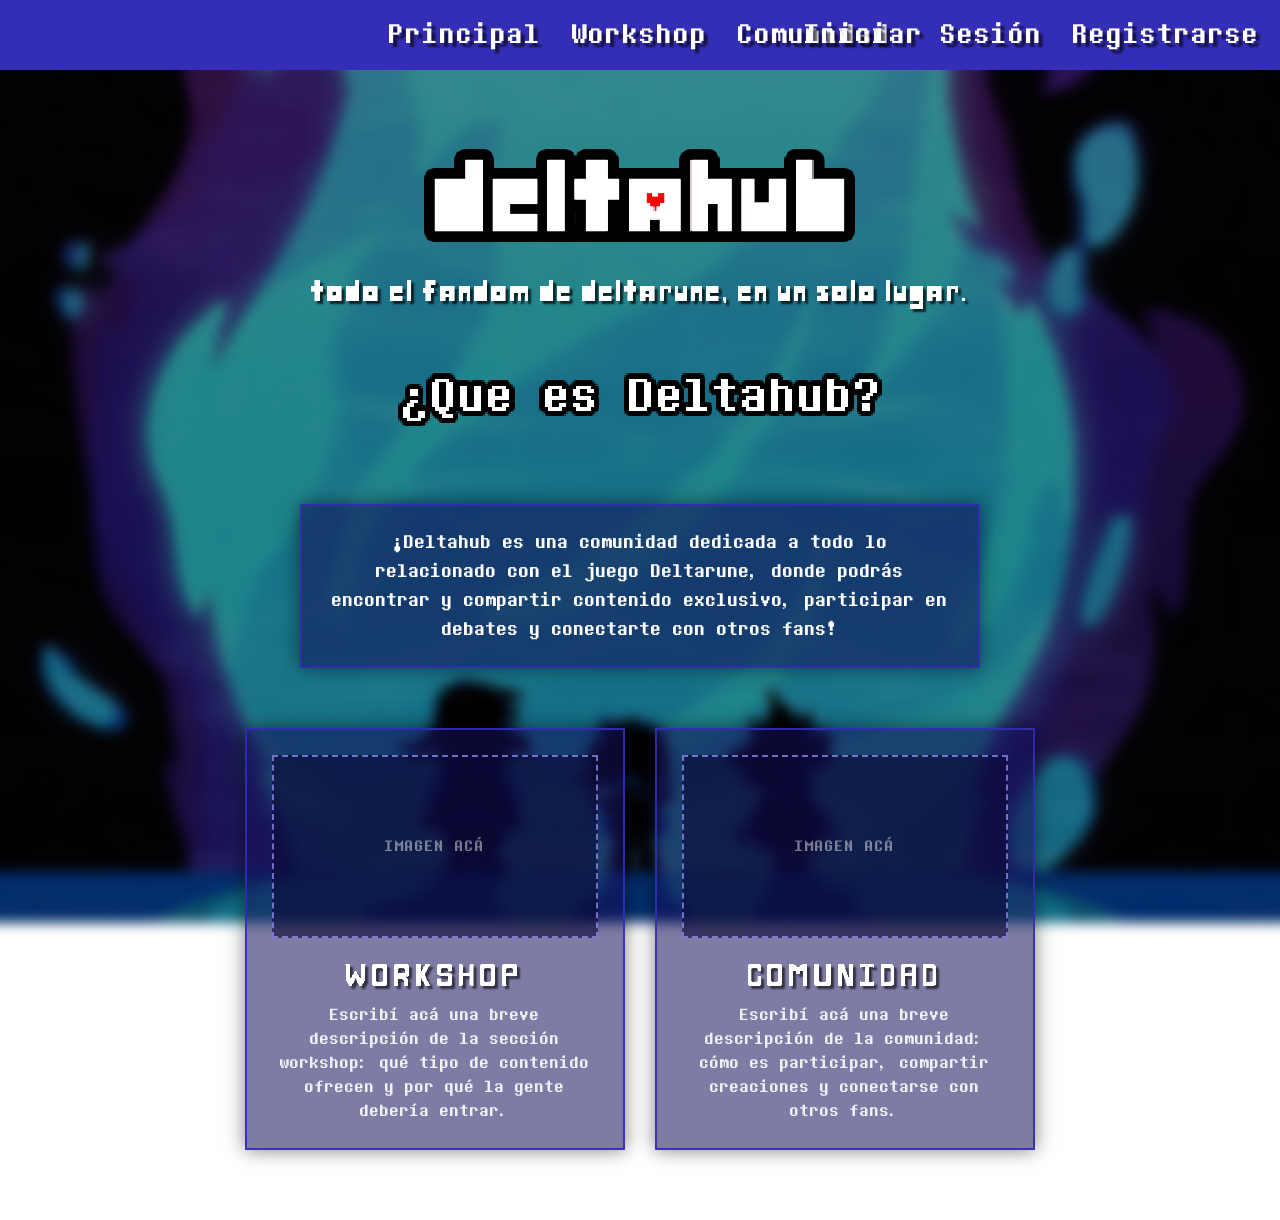
==== codigo/index.html @ 32dcf456 "Se achicó un poco el header" ====
<!DOCTYPE html>
<html lang="es">
<head>
    <meta charset="UTF-8">
    <meta name="viewport" content="width=device-width, initial-scale=1.0">
    <link rel="stylesheet" href="style.css">
    <title>Deltahub</title>
</head>
<body>
    <header>
        <a href="index.html" class="header-logo" id="header-logo">
            <img src="/codigo/imagenes/DeltahubLogo10px ALT.png" alt="logo deltahub">
        </a>
        <a href="" id="shadow">Principal</a>
        <a href="" id="shadow">Workshop</a>
        <a href="" id="shadow">Comunidad</a>
        <div class="auth">
            <a href="login.html" id="shadow">Iniciar Sesión</a>
            <a href="register.html" id="shadow">Registrarse</a>
        </div>
    </header>

    <main>
        <div class="logohome"><img src="/codigo/imagenes/DeltahubLogo10px ALT.png" alt="logo deltahub"></div>

        <div class="slogan"><h2>todo el fandom de deltarune, en un solo lugar.</h2></div>

        <div class="titulos"><img src="/codigo/imagenes/Titulo 1.png" alt="Título Deltahub"></div>

        <div class="info_main">
            <p>¡Deltahub es una comunidad dedicada a todo lo relacionado con el juego Deltarune, donde podrás encontrar y compartir contenido exclusivo, participar en debates y conectarte con otros fans!</p>
        </div>

        <section class="features">

            <article class="feature-card">
                <div class="feature-img">IMAGEN ACÁ</div>
                <h3>WORKSHOP</h3>
                <p>Escribí acá una breve descripción de la sección workshop: qué tipo de contenido ofrecen y por qué la gente debería entrar.</p>
            </article>

            <article class="feature-card">
                <div class="feature-img">IMAGEN ACÁ</div>
                <h3>COMUNIDAD</h3>
                <p>Escribí acá una breve descripción de la comunidad: cómo es participar, compartir creaciones y conectarse con otros fans.</p>
            </article>

        </section>

    </main>

    <script src="script.js"></script>
</body>
</html>
---- codigo/style.css ----
@font-face {
  font-family: 'Mercy'; /* El nombre que vas a usar en tu código */
  src: url('fuentes/mercy.ttf') format('truetype'); /* Opción de respaldo si usás .ttf */
  font-weight: normal; /* Define si es la versión regular, bold, etc. */
  font-style: normal;
}

@font-face {
    font-family: 'Delta';
    src: url('fuentes/deltarune.ttf') format('truetype');
    font-weight: normal;
    font-style: normal;
}

@font-face {
    font-family: 'Delta2';
    src: url('fuentes/undertale-deltarune-extended-fixed.otf.woff2') format('truetype');
    font-weight: normal;
    font-style: normal;
}

*{
    margin: 0;
    padding: 0;
    cursor: url("/codigo/cursores/cursor.cur"), auto;
    box-sizing: border-box;

}

.logohome{
    text-align: center;
    margin-top: 70px;

    img{
        width: 35%;
         image-rendering: pixelated;       /* Para Chrome, Edge y otros */
         image-rendering: crisp-edges;      /* Para Firefox */

    }

}

html, body{
    min-height: 100%; /* Con height fijo el sticky del header no funciona bien */

}

body{
    margin: 0;
    position: relative;
}

/* Fondo con blur usando un pseudo-elemento para no desenfocar el contenido */
body::before{
    content: "";
    position: fixed;
    inset: 0;
    z-index: -1;
    background-image: url("/codigo/imagenes/fondo2.gif");
    background-repeat: no-repeat;
    background-position: center;
    background-size: cover;
    filter: blur(6px) brightness(0.55); /* Menos brillo para que el texto resalte más */
    transform: scale(1.05); /* Evita que se vean bordes blancos por el blur */
}

header{
    display: flex;
     flex-wrap: wrap;
    background-color: rgb(52, 45, 181);
    padding: 10px;
    gap: 30px;
    justify-content: center;
    font-family:Delta2;
    text-shadow: 4px 4px 2px rgba(0, 0, 0, 0.6);
    position: sticky; /* La barra queda fija arriba al scrollear */
    top: 0;
    z-index: 50;
    a{
        font-size: 25px;
    }

}

.slogan{
    margin-top: 25px;
    padding: 0 20px;
    text-align: center;
    color: rgb(255, 255, 255);
    font-family: 'Delta';

    h2{
        font-size: 28px;
        font-weight: normal;
        letter-spacing: 1px;
        text-shadow: 3px 3px 2px rgba(0, 0, 0, 0.7);
    }
}

.titulos{
    margin-top: 45px;
    text-align: center;
    color: rgb(255, 255, 255);
    font-family: 'Delta2';
    font-size: 40px;

    img{
        width: 40%;
        image-rendering: pixelated;       /* Para Chrome, Edge y otros */
        image-rendering: crisp-edges;     /* Para Firefox */
    }
}

.info_main{
    max-width: 680px;
    margin: 40px auto 60px auto;
    padding: 22px 30px;
    background-color: rgba(20, 16, 90, 0.55);
    border: 2px solid rgba(52, 45, 181, 0.9);
    box-shadow: 0 0 18px rgba(0, 0, 0, 0.5);
    text-align: center;
    color: rgb(255, 255, 255);
    font-family: 'Delta2';
    font-size: 17px;
    line-height: 1.7;

    p{
        width: 100%;
    }
}

/* ===== Features ===== */

.features{
    display: flex;
    flex-wrap: wrap;
    justify-content: center;
    gap: 30px;
    max-width: 900px;
    margin: 0 auto 70px auto;
    padding: 0 20px;
}

.feature-card{
    flex: 1 1 300px;
    max-width: 380px;
    padding: 25px;
    background-color: rgba(20, 16, 90, 0.55);
    border: 2px solid rgba(52, 45, 181, 0.9);
    box-shadow: 0 0 18px rgba(0, 0, 0, 0.5);
    text-align: center;
    color: rgb(255, 255, 255);
    transition-duration: 100ms;

    &:hover{
        transform: scale(1.03);
        border-color: #7f7bff;
    }
}

.feature-img{
    display: flex;
    align-items: center;
    justify-content: center;
    width: 100%;
    aspect-ratio: 16 / 9;
    margin-bottom: 18px;
    background-color: rgba(10, 8, 50, 0.6);
    border: 2px dashed rgba(157, 151, 255, 0.7);
    color: rgba(255, 255, 255, 0.45);
    font-family: 'Delta2';
    font-size: 14px;
    letter-spacing: 1px;
    overflow: hidden;

    /* Cuando pongas la imagen real, queda ajustada automáticamente */
    img{
        width: 100%;
        height: 100%;
        object-fit: cover;
        image-rendering: pixelated;       /* Para Chrome, Edge y otros */
        image-rendering: crisp-edges;     /* Para Firefox */
    }
}

.feature-card h3{
    font-family: Mercy;
    font-size: 26px;
    font-weight: normal;
    letter-spacing: 1px;
    margin-bottom: 12px;
    text-shadow: 3px 3px 2px rgba(0, 0, 0, 0.6);
}

.feature-card p{
    font-family: 'Delta2';
    font-size: 15px;
    line-height: 1.6;
    color: rgba(255, 255, 255, 0.88);
}

/* Grupo de login/register pegado a la derecha del header */
.auth{
    position: absolute;
    right: 20px;
    top: 50%;
    transform: translateY(-50%);
    display: flex;
    gap: 30px;
}

/* Logo chico del header: aparece volando cuando el logo grande deja de verse */
.header-logo{
    position: absolute;
    left: 20px;
    top: 50%;
    transform: translateY(-50%);
    display: flex;
    align-items: center;
    opacity: 0;
    visibility: hidden;
    pointer-events: none;

    img{
        height: 42px;
        width: auto;
        image-rendering: pixelated;       /* Para Chrome, Edge y otros */
        image-rendering: crisp-edges;     /* Para Firefox */
    }
}

.header-logo.visible{
    opacity: 1;
    visibility: visible;
    pointer-events: auto;
}

/* Clon animado que viaja desde su posición original hasta el header */
.flying-logo{
    object-fit: contain;
    image-rendering: pixelated;       /* Para Chrome, Edge y otros */
    image-rendering: crisp-edges;     /* Para Firefox */
}

a{
    text-decoration: none;
    color: rgb(255, 255, 255);
    font-size: 30px;
}

#shadow{
    transition-duration: 50ms;
}
    

#shadow:hover{
    color: rgba(255, 255, 255, 0.9);
    transform: scale(1.09); /* Agranda el texto un 5% */
}

/* ===== Login / Registro ===== */

.form-card{
    max-width: 420px;
    margin: 80px auto;
    padding: 40px 35px;
    background-color: rgba(20, 16, 90, 0.85);
    border: 3px solid rgb(52, 45, 181);
    box-shadow: 0 0 25px rgba(0, 0, 0, 0.6);
    text-align: center;
    color: white;
}

.form-card h1{
    font-family: Mercy;
    font-size: 48px;
    font-weight: normal;
    margin-bottom: 25px;
    text-shadow: 4px 4px 2px rgba(0, 0, 0, 0.6);
}

.form-card form{
    text-align: left;
}

.form-card label{
    display: block;
    margin-bottom: 6px;
    font-size: 15px;
    color: rgba(255, 255, 255, 0.85);
}

.form-card input{
    width: 100%;
    padding: 12px;
    margin-bottom: 18px;
    background-color: rgba(10, 8, 50, 0.9);
    border: 2px solid rgb(52, 45, 181);
    color: white;
    font-size: 16px;
    outline: none;
    transition-duration: 100ms;
}

.form-card input:focus{
    border-color: #7f7bff;
    box-shadow: 0 0 10px rgba(127, 123, 255, 0.6);
}

.btn{
    width: 100%;
    padding: 12px;
    margin-top: 8px;
    font-family: Mercy;
    font-size: 28px;
    background-color: rgb(52, 45, 181);
    color: white;
    border: 2px solid rgba(255, 255, 255, 0.4);
    text-shadow: 4px 4px 2px rgba(0, 0, 0, 0.6);
    transition-duration: 50ms;
}

.btn:hover{
    transform: scale(1.05);
    background-color: rgb(66, 58, 220);
}

.msg{
    min-height: 22px;
    margin-bottom: 10px;
    font-size: 15px;
    text-align: center;
}

.msg.error{
    color: #ff8080;
    text-shadow: 1px 1px 2px rgba(0, 0, 0, 0.8);
}

.msg.ok{
    color: #7dff9b;
    text-shadow: 1px 1px 2px rgba(0, 0, 0, 0.8);
}

.switch{
    margin-top: 20px;
    font-size: 15px;
    color: rgba(255, 255, 255, 0.7);
}

.switch a{
    font-size: 15px;
    color: #9d97ff;
}

.switch a:hover{
    text-decoration: underline;
}
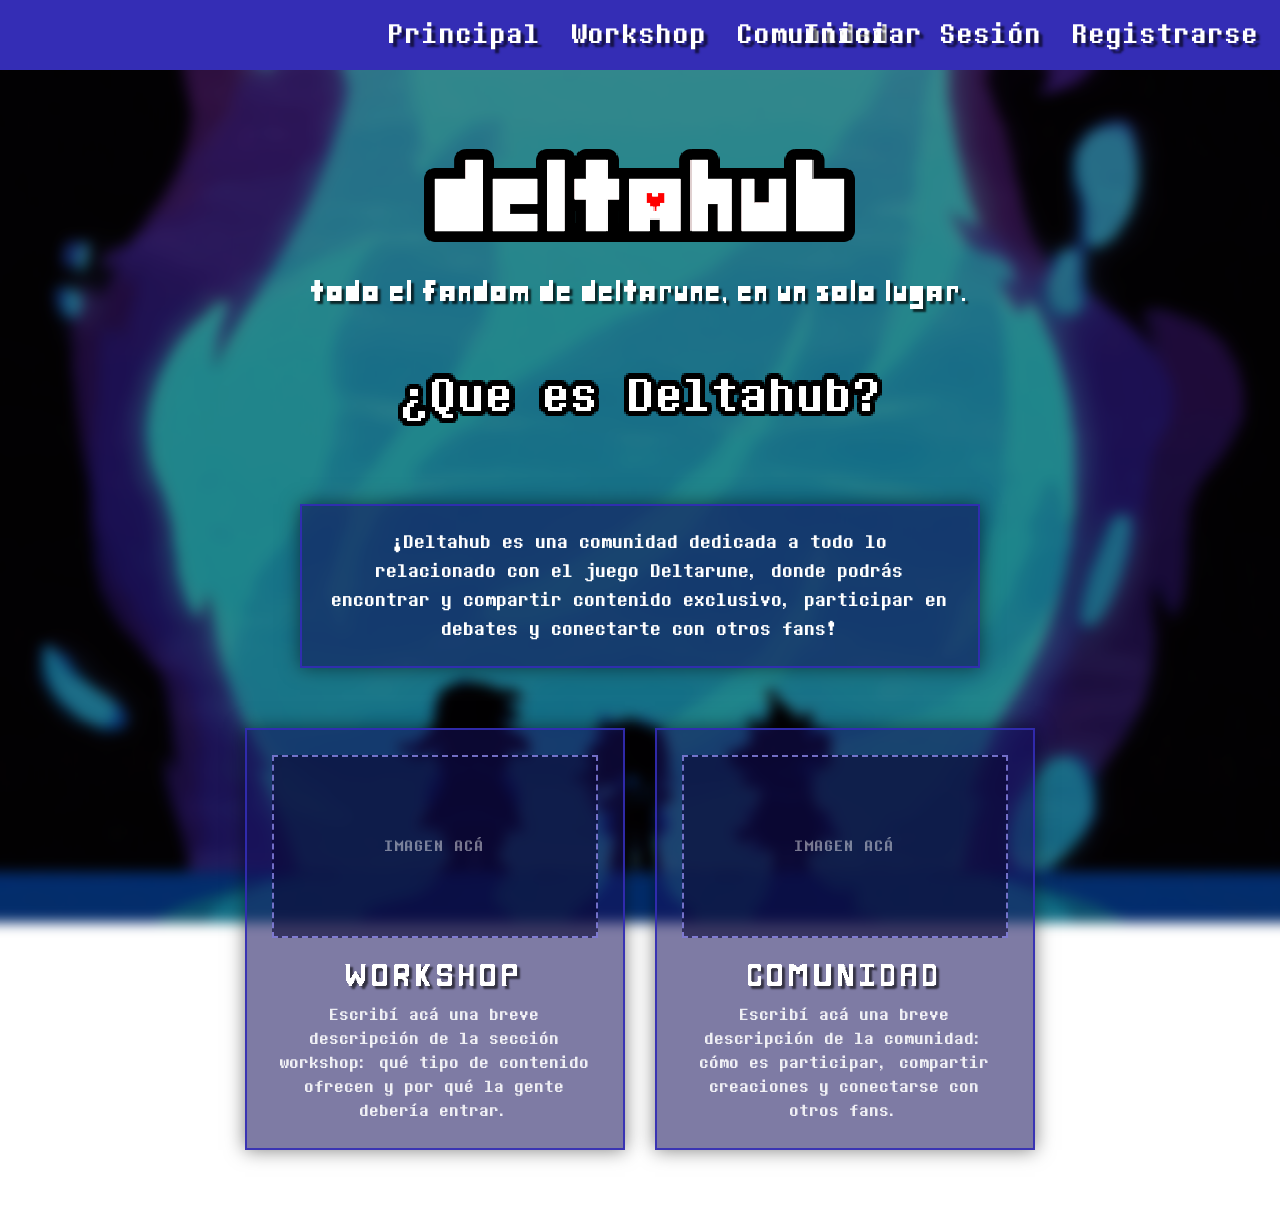
==== commit c86fbe2f: "Se añadió un paquete de favicon de prueba funcional" ====
--- a/codigo/index.html
+++ b/codigo/index.html
@@ -5,6 +5,12 @@
     <meta name="viewport" content="width=device-width, initial-scale=1.0">
     <link rel="stylesheet" href="style.css">
     <title>Deltahub</title>
+    <link rel="icon" type="image/png" href="\codigo\favicon\favicon-96x96.png" sizes="96x96" />
+    <link rel="icon" type="image/svg+xml" href="\codigo\favicon\favicon.svg" />
+    <link rel="shortcut icon" href="\codigo\favicon\favicon.ico" />
+    <link rel="apple-touch-icon" sizes="180x180" href="\codigo\favicon\apple-touch-icon.png" />
+    <meta name="apple-mobile-web-app-title" content="Deltahub" />
+    <link rel="manifest" href="\codigo\favicon\site.webmanifest" />
 </head>
 <body>
     <header>
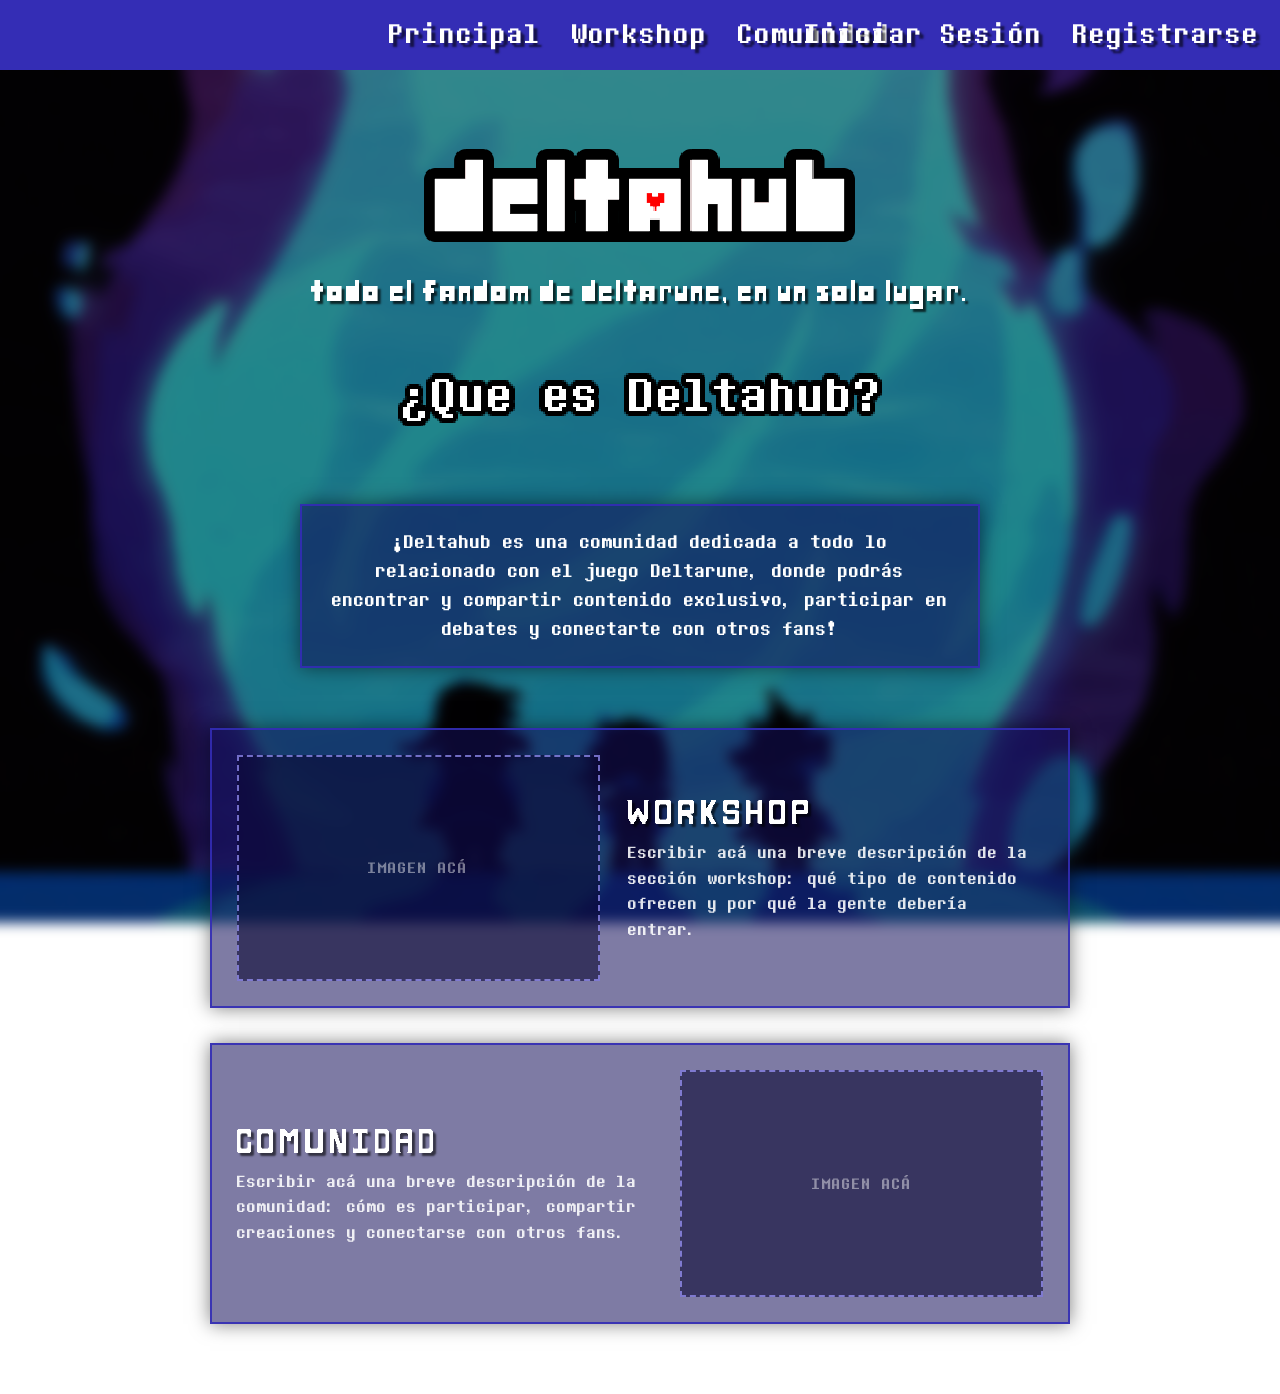
==== commit b22d27f7: "Se cambió el formato de las tarjetas en principal" ====
--- a/codigo/index.html
+++ b/codigo/index.html
@@ -41,14 +41,18 @@
 
             <article class="feature-card">
                 <div class="feature-img">IMAGEN ACÁ</div>
-                <h3>WORKSHOP</h3>
-                <p>Escribí acá una breve descripción de la sección workshop: qué tipo de contenido ofrecen y por qué la gente debería entrar.</p>
+                <div class="feature-text">
+                    <h3>WORKSHOP</h3>
+                    <p>Escribir acá una breve descripción de la sección workshop: qué tipo de contenido ofrecen y por qué la gente debería entrar.</p>
+                </div>
             </article>
 
-            <article class="feature-card">
+            <article class="feature-card reverse">
                 <div class="feature-img">IMAGEN ACÁ</div>
-                <h3>COMUNIDAD</h3>
-                <p>Escribí acá una breve descripción de la comunidad: cómo es participar, compartir creaciones y conectarse con otros fans.</p>
+                <div class="feature-text">
+                    <h3>COMUNIDAD</h3>
+                    <p>Escribir acá una breve descripción de la comunidad: cómo es participar, compartir creaciones y conectarse con otros fans.</p>
+                </div>
             </article>
 
         </section>
--- a/codigo/style.css
+++ b/codigo/style.css
@@ -133,38 +133,41 @@
 
 .features{
     display: flex;
-    flex-wrap: wrap;
-    justify-content: center;
-    gap: 30px;
+    flex-direction: column;
+    gap: 35px;
     max-width: 900px;
     margin: 0 auto 70px auto;
     padding: 0 20px;
 }
 
 .feature-card{
-    flex: 1 1 300px;
-    max-width: 380px;
+    display: flex;
+    align-items: center;
+    gap: 28px;
     padding: 25px;
     background-color: rgba(20, 16, 90, 0.55);
     border: 2px solid rgba(52, 45, 181, 0.9);
     box-shadow: 0 0 18px rgba(0, 0, 0, 0.5);
-    text-align: center;
     color: rgb(255, 255, 255);
     transition-duration: 100ms;
 
     &:hover{
-        transform: scale(1.03);
+        transform: scale(1.02);
         border-color: #7f7bff;
     }
 }
 
+/* En la segunda tarjeta la imagen queda del lado opuesto */
+.feature-card.reverse{
+    flex-direction: row-reverse;
+}
+
 .feature-img{
+    flex: 0 0 45%;
     display: flex;
     align-items: center;
     justify-content: center;
-    width: 100%;
-    aspect-ratio: 16 / 9;
-    margin-bottom: 18px;
+    aspect-ratio: 16 / 10;
     background-color: rgba(10, 8, 50, 0.6);
     border: 2px dashed rgba(157, 151, 255, 0.7);
     color: rgba(255, 255, 255, 0.45);
@@ -183,9 +186,14 @@
     }
 }
 
+.feature-text{
+    flex: 1;
+    text-align: left;
+}
+
 .feature-card h3{
     font-family: Mercy;
-    font-size: 26px;
+    font-size: 28px;
     font-weight: normal;
     letter-spacing: 1px;
     margin-bottom: 12px;
@@ -195,8 +203,21 @@
 .feature-card p{
     font-family: 'Delta2';
     font-size: 15px;
-    line-height: 1.6;
+    line-height: 1.7;
     color: rgba(255, 255, 255, 0.88);
+}
+
+/* En pantallas chicas las tarjetas se apilan en vertical */
+@media (max-width: 640px){
+    .feature-card,
+    .feature-card.reverse{
+        flex-direction: column;
+        text-align: center;
+    }
+
+    .feature-text{
+        text-align: center;
+    }
 }
 
 /* Grupo de login/register pegado a la derecha del header */
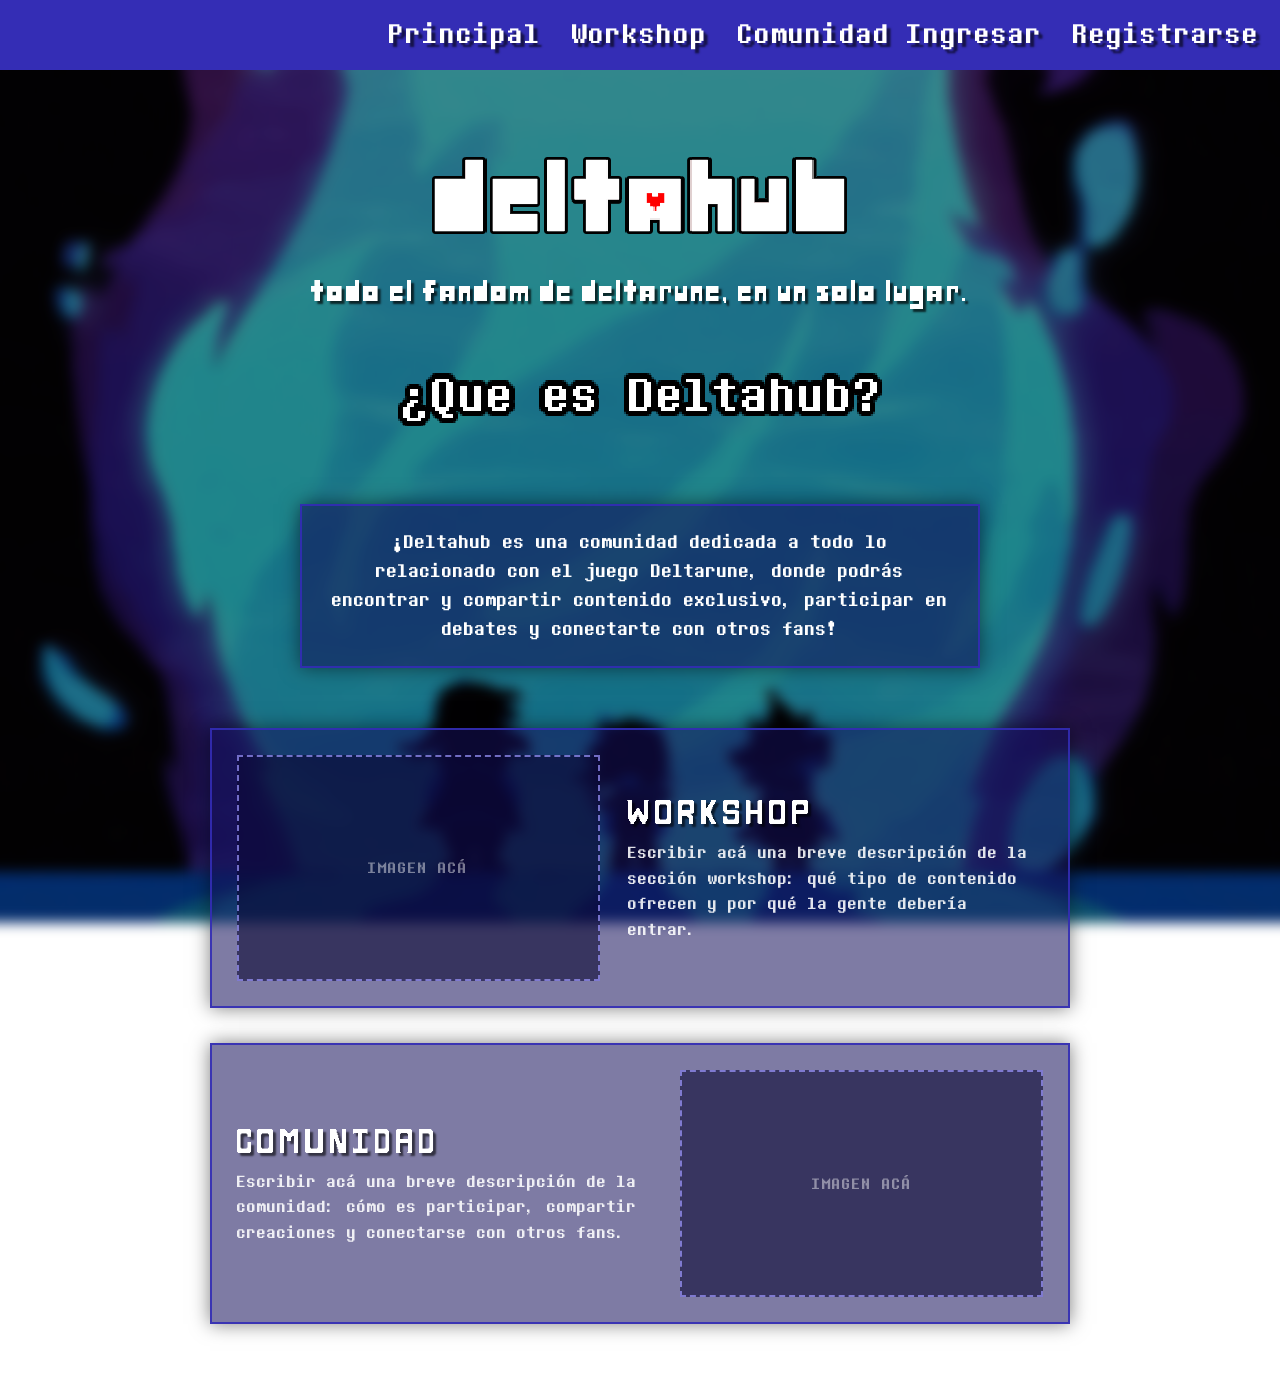
==== commit a0f70c7f: "se agrego el log en el register y el login, nuevos cursores" ====
--- a/codigo/index.html
+++ b/codigo/index.html
@@ -15,19 +15,19 @@
 <body>
     <header>
         <a href="index.html" class="header-logo" id="header-logo">
-            <img src="/codigo/imagenes/DeltahubLogo10px ALT.png" alt="logo deltahub">
+            <img src="/codigo/imagenes/DeltahubLogo3px.png" alt="logo deltahub">
         </a>
         <a href="" id="shadow">Principal</a>
         <a href="" id="shadow">Workshop</a>
         <a href="" id="shadow">Comunidad</a>
         <div class="auth">
-            <a href="login.html" id="shadow">Iniciar Sesión</a>
+            <a href="login.html" id="shadow">Ingresar</a>
             <a href="register.html" id="shadow">Registrarse</a>
         </div>
     </header>
 
     <main>
-        <div class="logohome"><img src="/codigo/imagenes/DeltahubLogo10px ALT.png" alt="logo deltahub"></div>
+        <div class="logohome"><img src="\codigo\imagenes\DeltahubLogo3px.png" alt="logo deltahub"></div>
 
         <div class="slogan"><h2>todo el fandom de deltarune, en un solo lugar.</h2></div>
 
--- a/codigo/style.css
+++ b/codigo/style.css
@@ -22,7 +22,7 @@
 *{
     margin: 0;
     padding: 0;
-    cursor: url("/codigo/cursores/cursor.cur"), auto;
+    cursor: url("/codigo/cursores/cursor_kris_sword.gif"), auto;
     box-sizing: border-box;
 
 }
@@ -267,6 +267,7 @@
     text-decoration: none;
     color: rgb(255, 255, 255);
     font-size: 30px;
+     cursor: url("/codigo/cursores/pointer_kris.gif"), auto;
 }
 
 #shadow{
@@ -376,4 +377,20 @@
 
 .switch a:hover{
     text-decoration: underline;
+}
+
+/*para el logo a la derecha en*/
+.header-logo-LoginRegister{
+    position: absolute;
+    left: 20px;
+    top: 50%;
+    transform: translateY(-50%);
+    display: flex;
+    align-items: center;
+    img{
+        height: 42px;
+        width: auto;
+        image-rendering: pixelated;       /* Para Chrome, Edge y otros */
+        image-rendering: crisp-edges;     /* Para Firefox */
+    }
 }
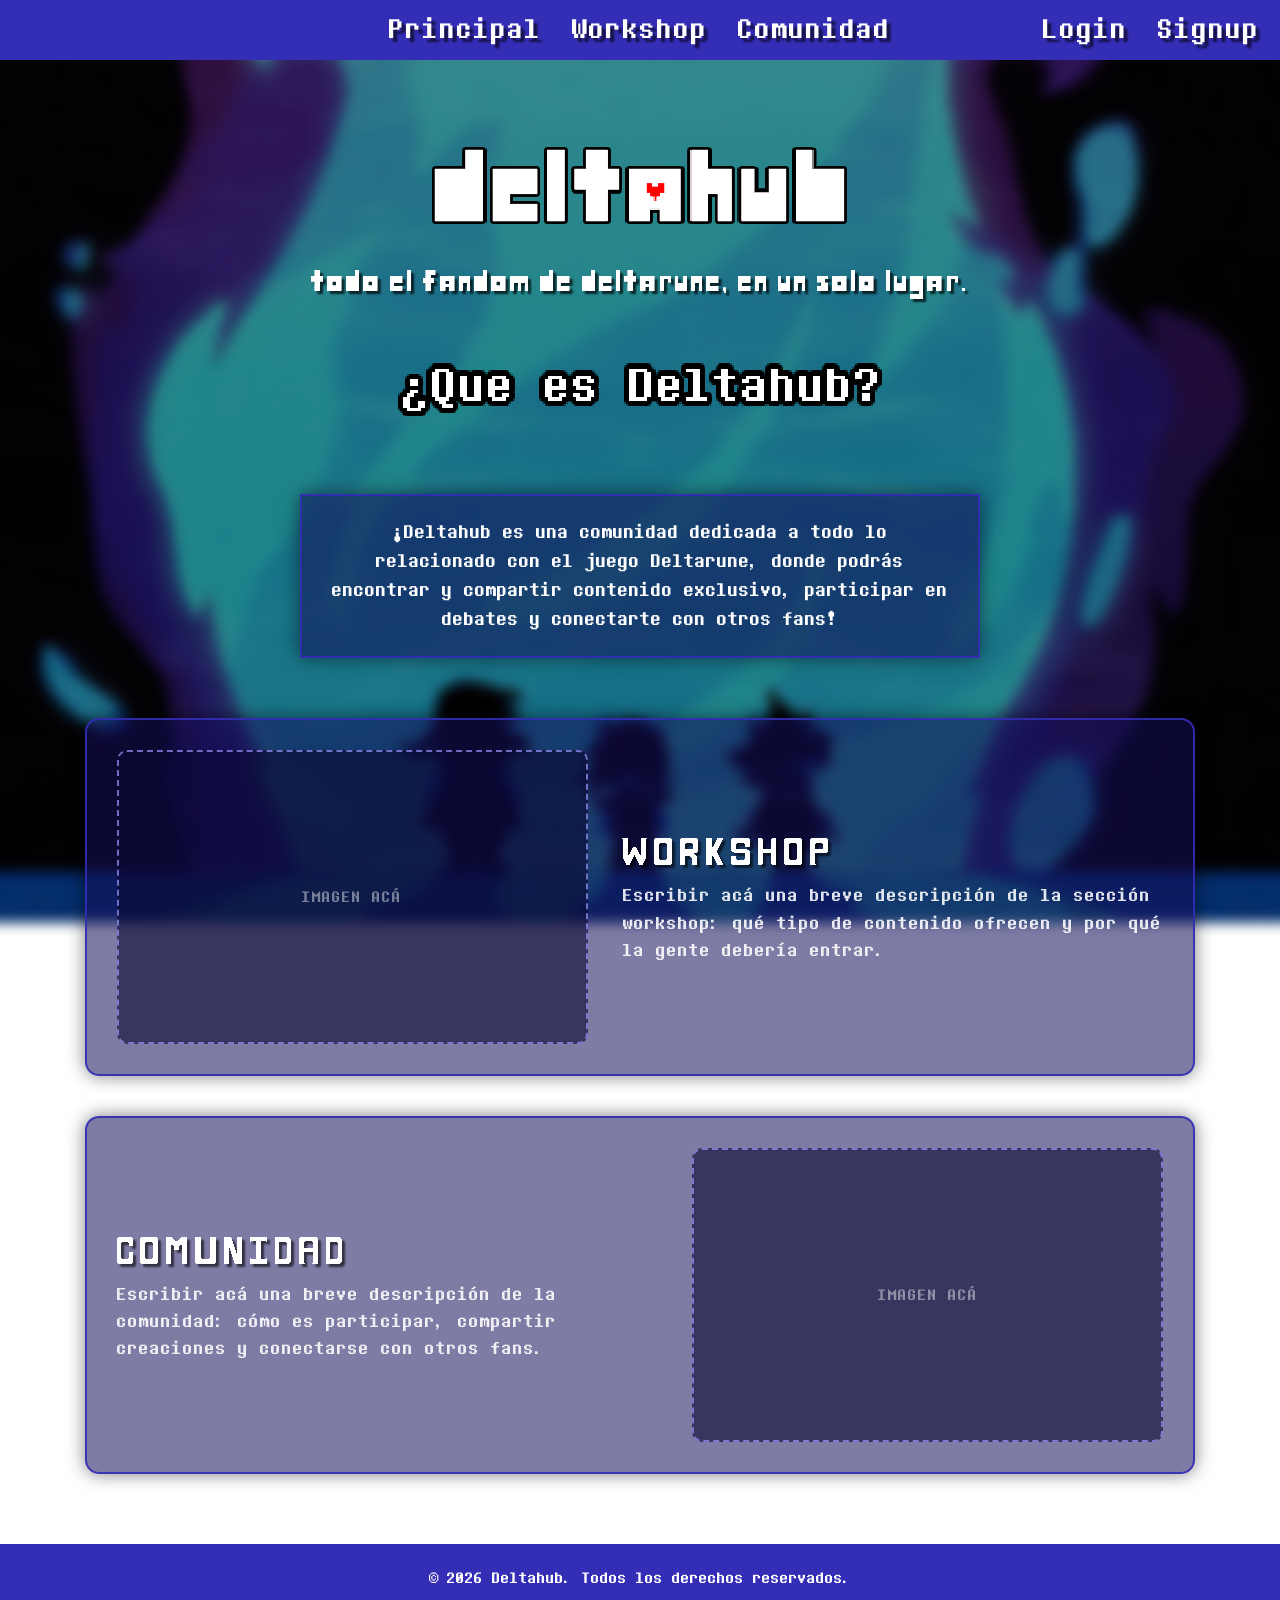
==== commit d5e41a69: "Se añadieron: Un footer preliminar, Mejora estetica a las pantallas de login/register, Cambio en el " ====
--- a/codigo/index.html
+++ b/codigo/index.html
@@ -21,8 +21,8 @@
         <a href="" id="shadow">Workshop</a>
         <a href="" id="shadow">Comunidad</a>
         <div class="auth">
-            <a href="login.html" id="shadow">Ingresar</a>
-            <a href="register.html" id="shadow">Registrarse</a>
+            <a href="login.html" id="shadow">Login</a>
+            <a href="register.html" id="shadow">Signup</a>
         </div>
     </header>
 
@@ -59,6 +59,9 @@
 
     </main>
 
+    <footer>
+        <p>&copy; 2026 Deltahub. Todos los derechos reservados.</p>
+    </footer>
     <script src="script.js"></script>
 </body>
 </html>
--- a/codigo/style.css
+++ b/codigo/style.css
@@ -68,7 +68,7 @@
     display: flex;
      flex-wrap: wrap;
     background-color: rgb(52, 45, 181);
-    padding: 10px;
+    padding: 5px;
     gap: 30px;
     justify-content: center;
     font-family:Delta2;
@@ -129,13 +129,26 @@
     }
 }
 
+/* ===== Footer ===== */
+footer{
+    background-color: rgb(52, 45, 181);
+    padding: 20px;
+    text-align: center;
+    color: rgb(255, 255, 255);
+    font-family: 'Delta2';
+    font-size: 14px;
+    position: relative;
+    bottom: 0;
+    width: 100%;
+}
+
 /* ===== Features ===== */
 
 .features{
     display: flex;
     flex-direction: column;
-    gap: 35px;
-    max-width: 900px;
+    gap: 40px;
+    max-width: 1150px;
     margin: 0 auto 70px auto;
     padding: 0 20px;
 }
@@ -143,16 +156,17 @@
 .feature-card{
     display: flex;
     align-items: center;
-    gap: 28px;
-    padding: 25px;
+    gap: 35px;
+    padding: 30px;
     background-color: rgba(20, 16, 90, 0.55);
     border: 2px solid rgba(52, 45, 181, 0.9);
+    border-radius: 14px;
     box-shadow: 0 0 18px rgba(0, 0, 0, 0.5);
     color: rgb(255, 255, 255);
     transition-duration: 100ms;
 
     &:hover{
-        transform: scale(1.02);
+        transform: scale(1.01);
         border-color: #7f7bff;
     }
 }
@@ -168,6 +182,7 @@
     align-items: center;
     justify-content: center;
     aspect-ratio: 16 / 10;
+    border-radius: 10px;
     background-color: rgba(10, 8, 50, 0.6);
     border: 2px dashed rgba(157, 151, 255, 0.7);
     color: rgba(255, 255, 255, 0.45);
@@ -193,7 +208,7 @@
 
 .feature-card h3{
     font-family: Mercy;
-    font-size: 28px;
+    font-size: 32px;
     font-weight: normal;
     letter-spacing: 1px;
     margin-bottom: 12px;
@@ -202,7 +217,7 @@
 
 .feature-card p{
     font-family: 'Delta2';
-    font-size: 15px;
+    font-size: 16px;
     line-height: 1.7;
     color: rgba(255, 255, 255, 0.88);
 }
@@ -294,8 +309,8 @@
 }
 
 .form-card h1{
-    font-family: Mercy;
-    font-size: 48px;
+    font-family: delta2;
+    font-size: 58px;
     font-weight: normal;
     margin-bottom: 25px;
     text-shadow: 4px 4px 2px rgba(0, 0, 0, 0.6);
@@ -310,6 +325,7 @@
     margin-bottom: 6px;
     font-size: 15px;
     color: rgba(255, 255, 255, 0.85);
+    font-family: 'Delta2';
 }
 
 .form-card input{
@@ -333,7 +349,7 @@
     width: 100%;
     padding: 12px;
     margin-top: 8px;
-    font-family: Mercy;
+    font-family: Delta2;
     font-size: 28px;
     background-color: rgb(52, 45, 181);
     color: white;
@@ -368,6 +384,7 @@
     margin-top: 20px;
     font-size: 15px;
     color: rgba(255, 255, 255, 0.7);
+    font-family: 'Delta2';
 }
 
 .switch a{
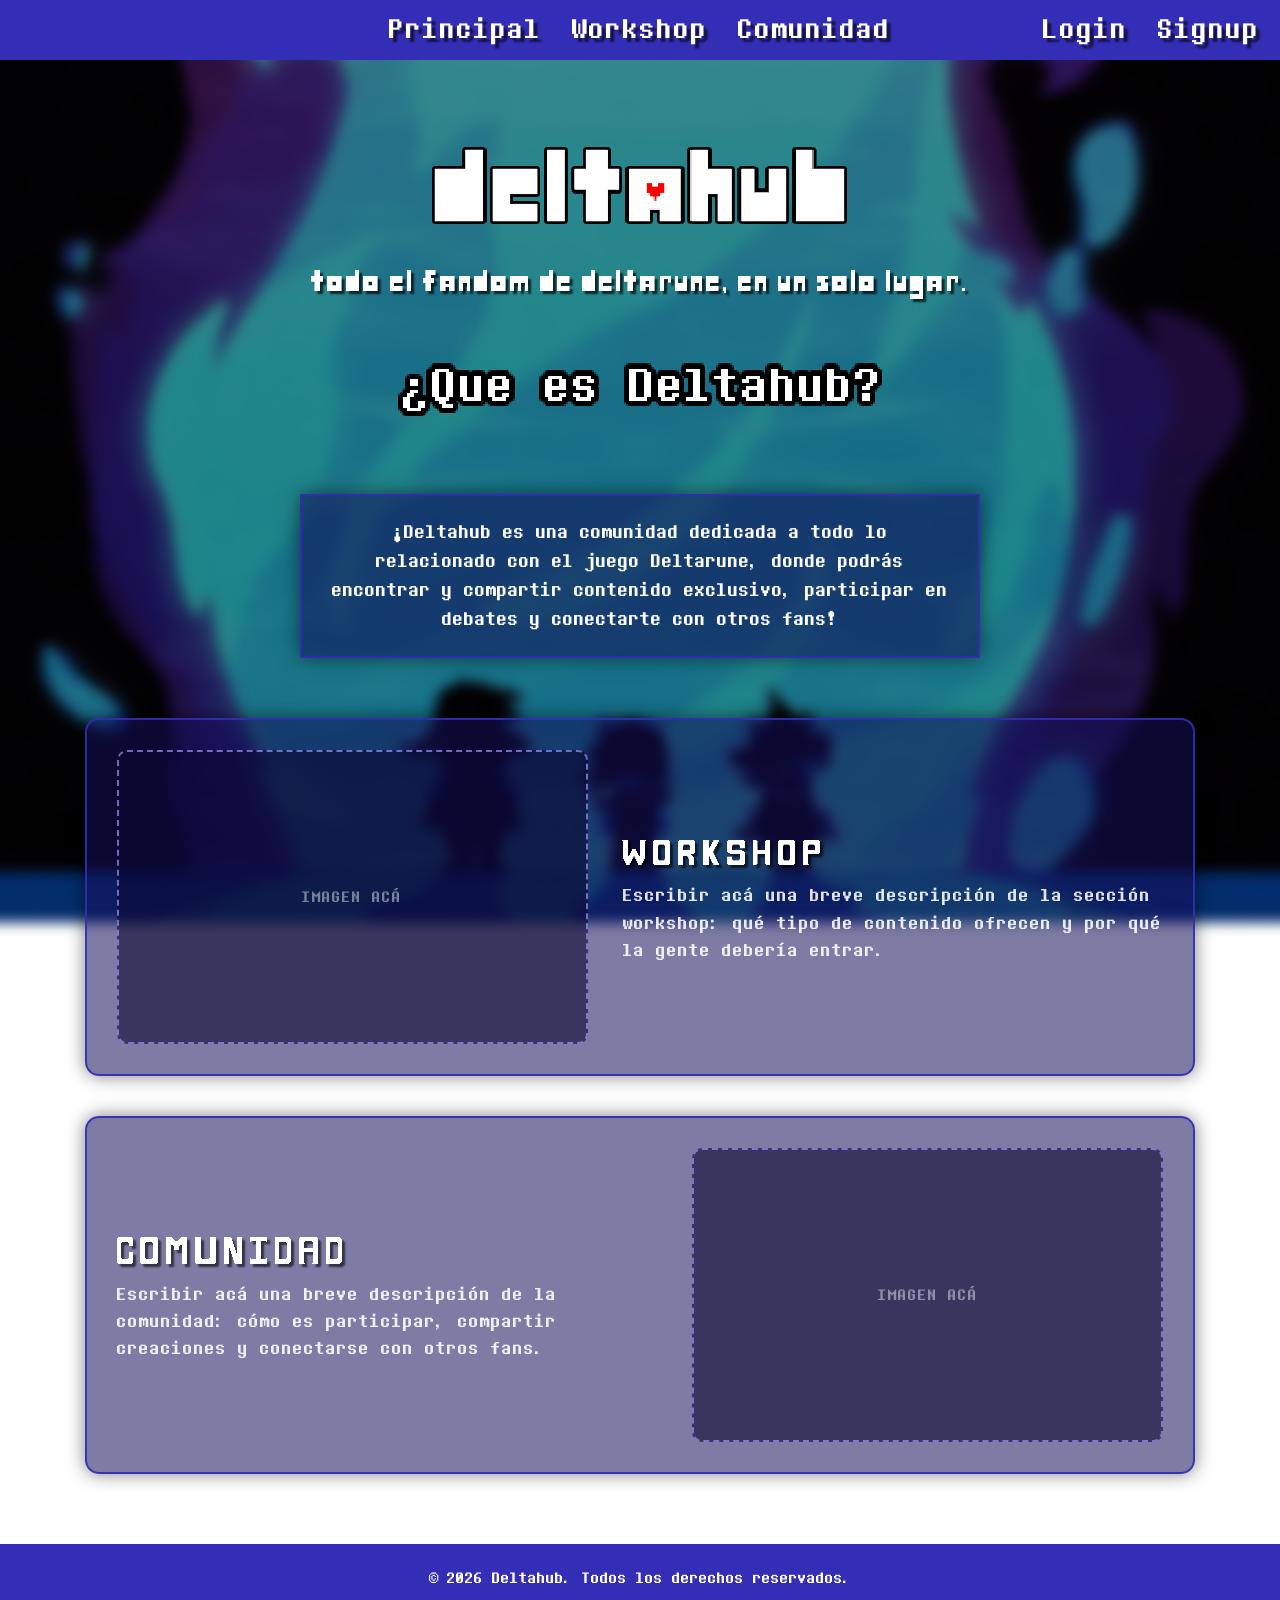
==== commit c399f38d: "Se añadió una version de prueba del apartado de workshop, y se desterró al clan speclux" ====
--- a/codigo/index.html
+++ b/codigo/index.html
@@ -18,7 +18,7 @@
             <img src="/codigo/imagenes/DeltahubLogo3px.png" alt="logo deltahub">
         </a>
         <a href="" id="shadow">Principal</a>
-        <a href="" id="shadow">Workshop</a>
+        <a href="workshop.html" id="shadow">Workshop</a>
         <a href="" id="shadow">Comunidad</a>
         <div class="auth">
             <a href="login.html" id="shadow">Login</a>
@@ -42,7 +42,7 @@
             <article class="feature-card">
                 <div class="feature-img">IMAGEN ACÁ</div>
                 <div class="feature-text">
-                    <h3>WORKSHOP</h3>
+                    <h3><a href="workshop.html" style="color:inherit">WORKSHOP</a></h3>
                     <p>Escribir acá una breve descripción de la sección workshop: qué tipo de contenido ofrecen y por qué la gente debería entrar.</p>
                 </div>
             </article>
--- a/codigo/style.css
+++ b/codigo/style.css
@@ -410,4 +410,510 @@
         image-rendering: pixelated;       /* Para Chrome, Edge y otros */
         image-rendering: crisp-edges;     /* Para Firefox */
     }
+}
+
+/* ===== WORKSHOP ===== */
+
+.workshop-layout{
+    display: flex;
+    gap: 25px;
+    max-width: 1400px;
+    margin: 30px auto 60px auto;
+    padding: 0 20px;
+    min-height: calc(100vh - 120px);
+}
+
+/* --- Sidebar --- */
+
+.ws-sidebar{
+    flex: 0 0 250px;
+    display: flex;
+    flex-direction: column;
+    gap: 20px;
+    position: sticky;
+    top: 80px;
+    align-self: flex-start;
+}
+
+.ws-sidebar-section{
+    background-color: rgba(20, 16, 90, 0.75);
+    border: 2px solid rgba(52, 45, 181, 0.8);
+    border-radius: 10px;
+    padding: 18px;
+    box-shadow: 0 0 14px rgba(0, 0, 0, 0.45);
+}
+
+.ws-sidebar-title{
+    font-family: 'Delta2';
+    font-size: 16px;
+    font-weight: normal;
+    color: rgba(255, 255, 255, 0.65);
+    letter-spacing: 1px;
+    margin-bottom: 12px;
+    text-transform: uppercase;
+    text-shadow: 2px 2px 2px rgba(0, 0, 0, 0.6);
+}
+
+/* Categorías */
+
+.ws-category-list{
+    list-style: none;
+    display: flex;
+    flex-direction: column;
+    gap: 4px;
+}
+
+.ws-category{
+    display: flex;
+    align-items: center;
+    gap: 10px;
+    padding: 10px 12px;
+    border-radius: 7px;
+    font-family: 'Delta2';
+    font-size: 15px;
+    color: rgba(255, 255, 255, 0.8);
+    transition-duration: 80ms;
+    cursor: url("/codigo/cursores/pointer_kris.gif"), auto;
+}
+
+.ws-category:hover{
+    background-color: rgba(52, 45, 181, 0.45);
+    color: #fff;
+}
+
+.ws-category.active{
+    background-color: rgba(52, 45, 181, 0.8);
+    color: #fff;
+    border-left: 3px solid #7f7bff;
+    padding-left: 9px;
+}
+
+.ws-cat-icon{
+    font-size: 16px;
+    width: 20px;
+    text-align: center;
+}
+
+/* Ordenar por */
+
+.ws-sort-list{
+    list-style: none;
+    display: flex;
+    flex-direction: column;
+    gap: 4px;
+}
+
+.ws-sort{
+    padding: 9px 12px;
+    border-radius: 7px;
+    font-family: 'Delta2';
+    font-size: 14px;
+    color: rgba(255, 255, 255, 0.75);
+    transition-duration: 80ms;
+    cursor: url("/codigo/cursores/pointer_kris.gif"), auto;
+}
+
+.ws-sort:hover{
+    background-color: rgba(52, 45, 181, 0.4);
+    color: #fff;
+}
+
+.ws-sort.active{
+    background-color: rgba(52, 45, 181, 0.75);
+    color: #fff;
+}
+
+/* Tags / Filtros */
+
+.ws-filter-tags{
+    display: flex;
+    flex-wrap: wrap;
+    gap: 7px;
+}
+
+.ws-tag{
+    padding: 6px 12px;
+    border-radius: 20px;
+    border: 1px solid rgba(127, 123, 255, 0.4);
+    background-color: rgba(10, 8, 50, 0.7);
+    color: rgba(255, 255, 255, 0.7);
+    font-family: 'Delta2';
+    font-size: 12px;
+    transition-duration: 80ms;
+    cursor: url("/codigo/cursores/pointer_kris.gif"), auto;
+}
+
+.ws-tag:hover{
+    border-color: #7f7bff;
+    color: #fff;
+    background-color: rgba(52, 45, 181, 0.5);
+}
+
+.ws-tag.active{
+    background-color: rgb(52, 45, 181);
+    border-color: #7f7bff;
+    color: #fff;
+}
+
+/* --- Contenido principal --- */
+
+.ws-content{
+    flex: 1;
+    display: flex;
+    flex-direction: column;
+    gap: 18px;
+    min-width: 0;
+}
+
+/* Barra de búsqueda */
+
+.ws-searchbar{
+    display: flex;
+    gap: 12px;
+    align-items: center;
+}
+
+.ws-search-input-wrap{
+    flex: 1;
+    display: flex;
+    align-items: center;
+    gap: 10px;
+    background-color: rgba(10, 8, 50, 0.85);
+    border: 2px solid rgba(52, 45, 181, 0.8);
+    border-radius: 10px;
+    padding: 0 16px;
+    transition-duration: 100ms;
+}
+
+.ws-search-input-wrap:focus-within{
+    border-color: #7f7bff;
+    box-shadow: 0 0 12px rgba(127, 123, 255, 0.4);
+}
+
+.ws-search-icon{
+    font-size: 18px;
+    opacity: 0.6;
+}
+
+.ws-searchbar input{
+    flex: 1;
+    padding: 13px 0;
+    background: transparent;
+    border: none;
+    color: #fff;
+    font-family: 'Delta2';
+    font-size: 16px;
+    outline: none;
+}
+
+.ws-searchbar input::placeholder{
+    color: rgba(255, 255, 255, 0.35);
+}
+
+.ws-upload-btn{
+    padding: 13px 24px;
+    background-color: rgb(52, 45, 181);
+    border: 2px solid rgba(255, 255, 255, 0.3);
+    border-radius: 10px;
+    color: #fff;
+    font-family: 'Delta2';
+    font-size: 16px;
+    text-shadow: 2px 2px 2px rgba(0, 0, 0, 0.5);
+    transition-duration: 80ms;
+    cursor: url("/codigo/cursores/pointer_kris.gif"), auto;
+    white-space: nowrap;
+}
+
+.ws-upload-btn:hover{
+    transform: scale(1.04);
+    background-color: rgb(66, 58, 220);
+    border-color: #7f7bff;
+}
+
+/* Barra de resultados */
+
+.ws-results-bar{
+    display: flex;
+    justify-content: space-between;
+    align-items: center;
+    padding: 0 4px;
+}
+
+.ws-results-count{
+    font-family: 'Delta2';
+    font-size: 14px;
+    color: rgba(255, 255, 255, 0.6);
+
+    strong{
+        color: rgba(255, 255, 255, 0.9);
+    }
+}
+
+.ws-view-toggle{
+    display: flex;
+    gap: 4px;
+}
+
+.ws-view-btn{
+    padding: 7px 12px;
+    background-color: rgba(20, 16, 90, 0.6);
+    border: 1px solid rgba(52, 45, 181, 0.6);
+    border-radius: 6px;
+    color: rgba(255, 255, 255, 0.5);
+    font-size: 16px;
+    transition-duration: 80ms;
+    cursor: url("/codigo/cursores/pointer_kris.gif"), auto;
+}
+
+.ws-view-btn:hover{
+    color: #fff;
+    border-color: #7f7bff;
+}
+
+.ws-view-btn.active{
+    background-color: rgba(52, 45, 181, 0.7);
+    color: #fff;
+    border-color: #7f7bff;
+}
+
+/* Grid de items */
+
+.ws-grid{
+    display: grid;
+    grid-template-columns: repeat(auto-fill, minmax(260px, 1fr));
+    gap: 18px;
+}
+
+.ws-item{
+    display: flex;
+    flex-direction: column;
+    background-color: rgba(20, 16, 90, 0.65);
+    border: 2px solid rgba(52, 45, 181, 0.7);
+    border-radius: 12px;
+    overflow: hidden;
+    transition-duration: 100ms;
+    box-shadow: 0 0 12px rgba(0, 0, 0, 0.35);
+}
+
+.ws-item:hover{
+    transform: translateY(-4px);
+    border-color: #7f7bff;
+    box-shadow: 0 6px 24px rgba(0, 0, 0, 0.5);
+}
+
+/* Thumbnail */
+
+.ws-item-thumb{
+    position: relative;
+    aspect-ratio: 16 / 10;
+    background-color: rgba(10, 8, 50, 0.7);
+    border-bottom: 2px solid rgba(52, 45, 181, 0.5);
+    display: flex;
+    align-items: center;
+    justify-content: center;
+    overflow: hidden;
+
+    img{
+        width: 100%;
+        height: 100%;
+        object-fit: cover;
+        image-rendering: pixelated;
+        image-rendering: crisp-edges;
+    }
+}
+
+.ws-item-thumb-placeholder{
+    font-family: 'Delta2';
+    font-size: 22px;
+    color: rgba(255, 255, 255, 0.2);
+    letter-spacing: 3px;
+    text-shadow: 2px 2px 4px rgba(0, 0, 0, 0.4);
+}
+
+.ws-item-badge{
+    position: absolute;
+    top: 8px;
+    left: 8px;
+    padding: 3px 10px;
+    border-radius: 5px;
+    font-family: 'Delta2';
+    font-size: 11px;
+    font-weight: bold;
+    text-transform: uppercase;
+    letter-spacing: 0.5px;
+}
+
+.ws-item-badge.popular{
+    background-color: rgba(255, 170, 50, 0.9);
+    color: #1a1200;
+}
+
+.ws-item-badge.new{
+    background-color: rgba(100, 220, 120, 0.9);
+    color: #0a1f0e;
+}
+
+/* Info del item */
+
+.ws-item-info{
+    padding: 14px 16px 16px 16px;
+    display: flex;
+    flex-direction: column;
+    gap: 6px;
+}
+
+.ws-item-title{
+    font-family: 'Delta2';
+    font-size: 16px;
+    font-weight: normal;
+    color: #fff;
+    text-shadow: 1px 1px 2px rgba(0, 0, 0, 0.5);
+    line-height: 1.3;
+    white-space: nowrap;
+    overflow: hidden;
+    text-overflow: ellipsis;
+}
+
+.ws-item-author{
+    font-family: 'Delta2';
+    font-size: 12px;
+    color: rgba(255, 255, 255, 0.5);
+
+    strong{
+        color: rgba(157, 151, 255, 0.9);
+    }
+}
+
+.ws-item-meta{
+    display: flex;
+    justify-content: space-between;
+    align-items: center;
+    margin-top: 4px;
+}
+
+.ws-item-rating{
+    font-size: 14px;
+    color: #ffcc44;
+    letter-spacing: 1px;
+    text-shadow: 1px 1px 2px rgba(0, 0, 0, 0.6);
+}
+
+.ws-item-downloads{
+    font-family: 'Delta2';
+    font-size: 12px;
+    color: rgba(255, 255, 255, 0.55);
+}
+
+.ws-item-tags{
+    display: flex;
+    gap: 6px;
+    margin-top: 6px;
+    flex-wrap: wrap;
+}
+
+.ws-item-tag{
+    padding: 3px 9px;
+    border-radius: 12px;
+    background-color: rgba(52, 45, 181, 0.5);
+    border: 1px solid rgba(127, 123, 255, 0.3);
+    font-family: 'Delta2';
+    font-size: 11px;
+    color: rgba(255, 255, 255, 0.65);
+}
+
+/* Paginación */
+
+.ws-pagination{
+    display: flex;
+    justify-content: center;
+    align-items: center;
+    gap: 8px;
+    margin-top: 20px;
+}
+
+.ws-page-btn{
+    width: 40px;
+    height: 40px;
+    display: flex;
+    align-items: center;
+    justify-content: center;
+    border-radius: 8px;
+    border: 1px solid rgba(52, 45, 181, 0.7);
+    background-color: rgba(20, 16, 90, 0.6);
+    color: rgba(255, 255, 255, 0.7);
+    font-family: 'Delta2';
+    font-size: 15px;
+    transition-duration: 80ms;
+    cursor: url("/codigo/cursores/pointer_kris.gif"), auto;
+}
+
+.ws-page-btn:hover{
+    border-color: #7f7bff;
+    color: #fff;
+    background-color: rgba(52, 45, 181, 0.5);
+}
+
+.ws-page-btn.active{
+    background-color: rgb(52, 45, 181);
+    border-color: #7f7bff;
+    color: #fff;
+}
+
+.ws-page-next{
+    width: auto;
+    padding: 0 16px;
+}
+
+.ws-page-dots{
+    color: rgba(255, 255, 255, 0.35);
+    font-family: 'Delta2';
+    font-size: 15px;
+}
+
+/* --- Responsive --- */
+
+@media (max-width: 900px){
+    .workshop-layout{
+        flex-direction: column;
+    }
+
+    .ws-sidebar{
+        flex: none;
+        position: static;
+        flex-direction: row;
+        flex-wrap: wrap;
+        gap: 12px;
+    }
+
+    .ws-sidebar-section{
+        flex: 1 1 200px;
+        min-width: 200px;
+    }
+
+    .ws-grid{
+        grid-template-columns: repeat(auto-fill, minmax(200px, 1fr));
+    }
+}
+
+@media (max-width: 520px){
+    .ws-searchbar{
+        flex-direction: column;
+    }
+
+    .ws-upload-btn{
+        width: 100%;
+        text-align: center;
+    }
+
+    .ws-grid{
+        grid-template-columns: 1fr;
+    }
+
+    .ws-sidebar{
+        flex-direction: column;
+    }
+
+    .ws-sidebar-section{
+        min-width: 0;
+    }
 }
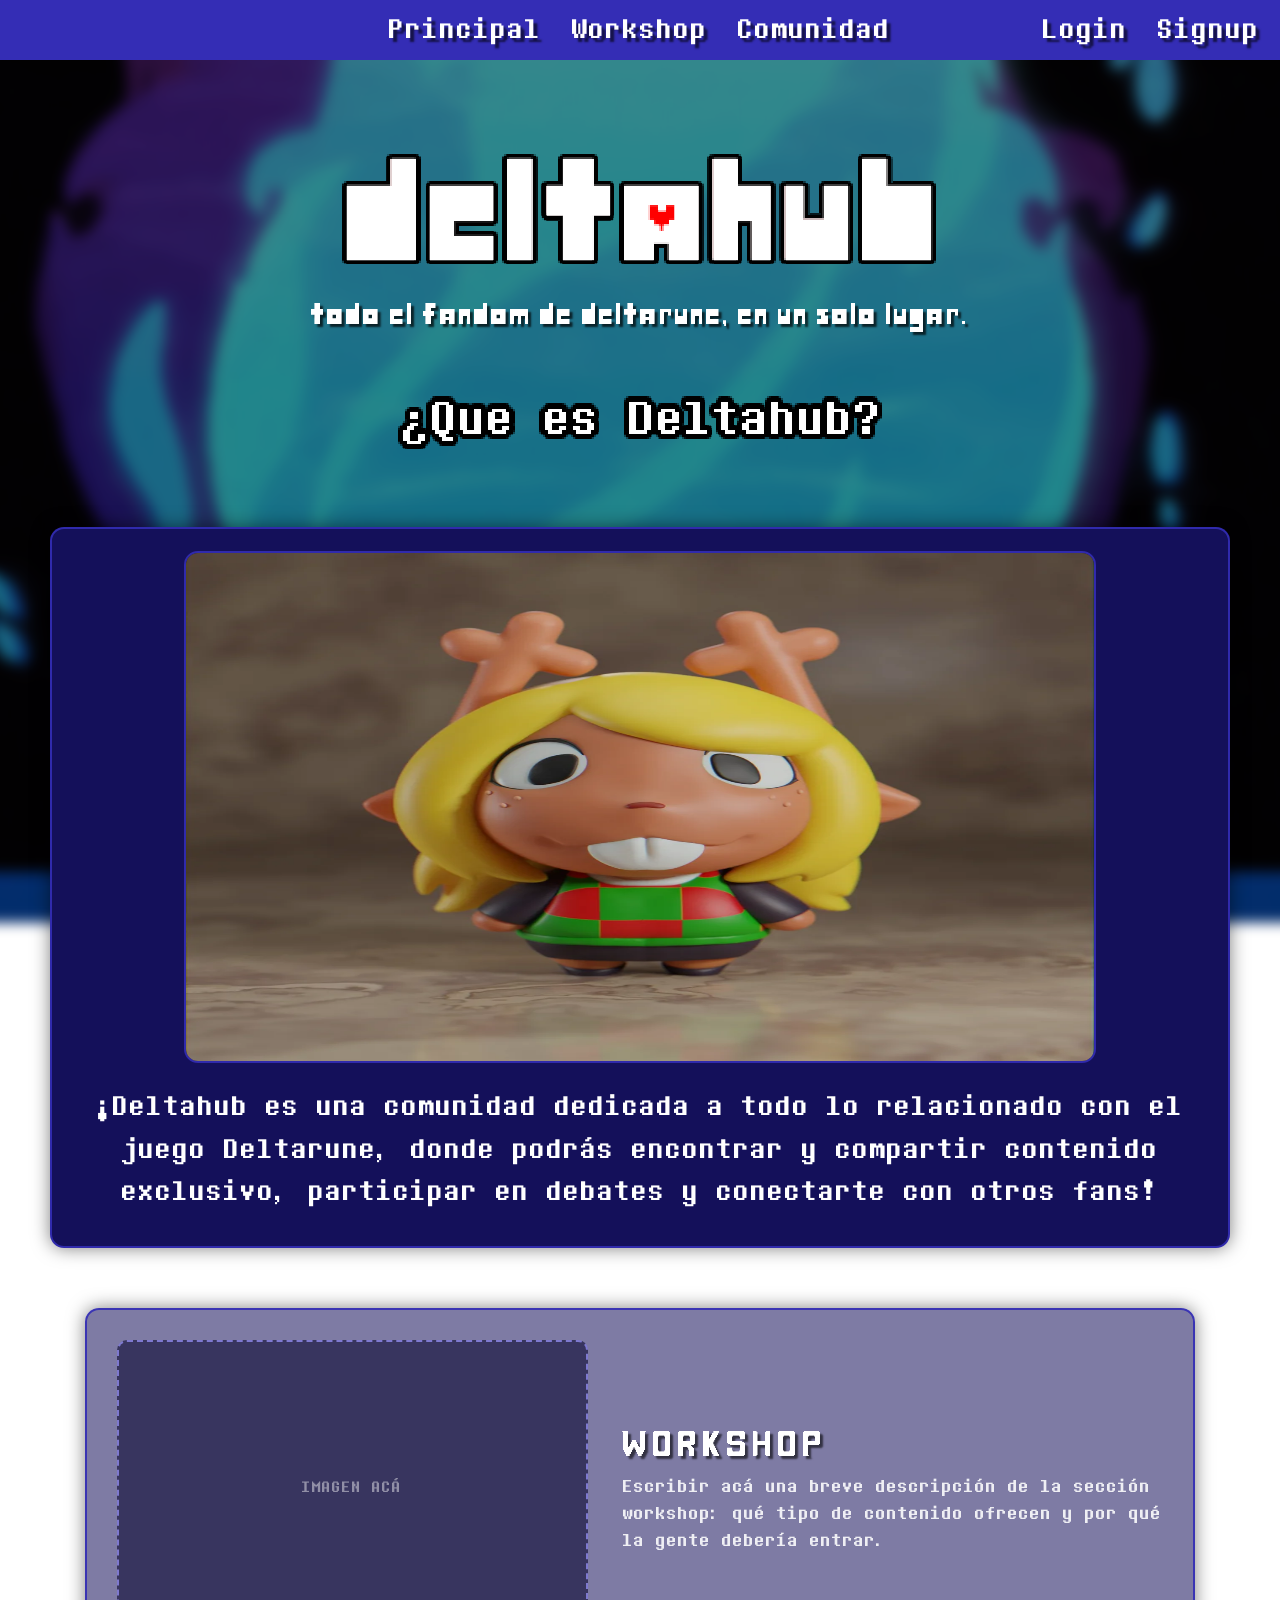
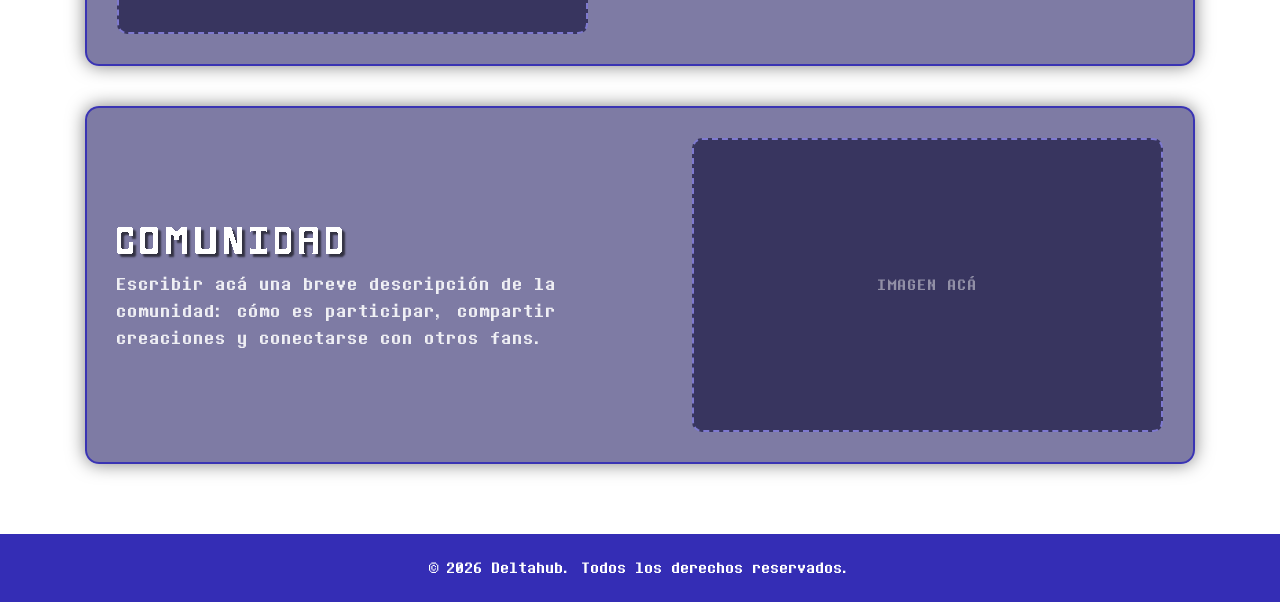
==== commit 1b099542: "Se hicieron algunos cambios esteticos de prueba." ====
--- a/codigo/index.html
+++ b/codigo/index.html
@@ -34,6 +34,7 @@
         <div class="titulos"><img src="/codigo/imagenes/Titulo 1.png" alt="Título Deltahub"></div>
 
         <div class="info_main">
+            <img class="inf_main_img" src="\codigo\imagenes\nol.webp" alt="nol">
             <p>¡Deltahub es una comunidad dedicada a todo lo relacionado con el juego Deltarune, donde podrás encontrar y compartir contenido exclusivo, participar en debates y conectarte con otros fans!</p>
         </div>
 
--- a/codigo/style.css
+++ b/codigo/style.css
@@ -32,7 +32,7 @@
     margin-top: 70px;
 
     img{
-        width: 35%;
+        width: 50%;
          image-rendering: pixelated;       /* Para Chrome, Edge y otros */
          image-rendering: crisp-edges;      /* Para Firefox */
 
@@ -41,7 +41,7 @@
 }
 
 html, body{
-    min-height: 100%; /* Con height fijo el sticky del header no funciona bien */
+    min-height: 100%; /* Con height se fija el sticky del header no funciona bien */
 
 }
 
@@ -64,6 +64,19 @@
     transform: scale(1.05); /* Evita que se vean bordes blancos por el blur */
 }
 
+ .workshop::before{
+    content: "";
+    position: fixed;
+    inset: 0;
+    z-index: -1;
+    background-image: url("/codigo/imagenes/fondo2.gif");
+    background-repeat: no-repeat;
+    background-position: center;
+    background-size: cover;
+    filter: blur(20px) brightness(0.35); /* Menos brillo para que el texto resalte más */
+    transform: scale(1.05); /* Evita que se vean bordes blancos por el blur */
+}
+
 header{
     display: flex;
      flex-wrap: wrap;
@@ -83,7 +96,7 @@
 }
 
 .slogan{
-    margin-top: 25px;
+    margin-top: 10px;
     padding: 0 20px;
     text-align: center;
     color: rgb(255, 255, 255);
@@ -112,21 +125,32 @@
 }
 
 .info_main{
-    max-width: 680px;
+    max-width: 1180px;
     margin: 40px auto 60px auto;
     padding: 22px 30px;
-    background-color: rgba(20, 16, 90, 0.55);
+    background-color: rgba(20, 16, 90, 1);
     border: 2px solid rgba(52, 45, 181, 0.9);
     box-shadow: 0 0 18px rgba(0, 0, 0, 0.5);
     text-align: center;
     color: rgb(255, 255, 255);
     font-family: 'Delta2';
-    font-size: 17px;
+    font-size: 25px;
     line-height: 1.7;
+    border-radius: 14px;
+
 
     p{
         width: 100%;
-    }
+        margin-top: 10px;
+        margin-bottom: 10px;
+    }
+}
+
+.inf_main_img{
+            width: 912px;
+        height: 512px;
+        border-radius: 14px;
+        border: 2px solid rgba(52, 45, 181, 0.9);
 }
 
 /* ===== Footer ===== */
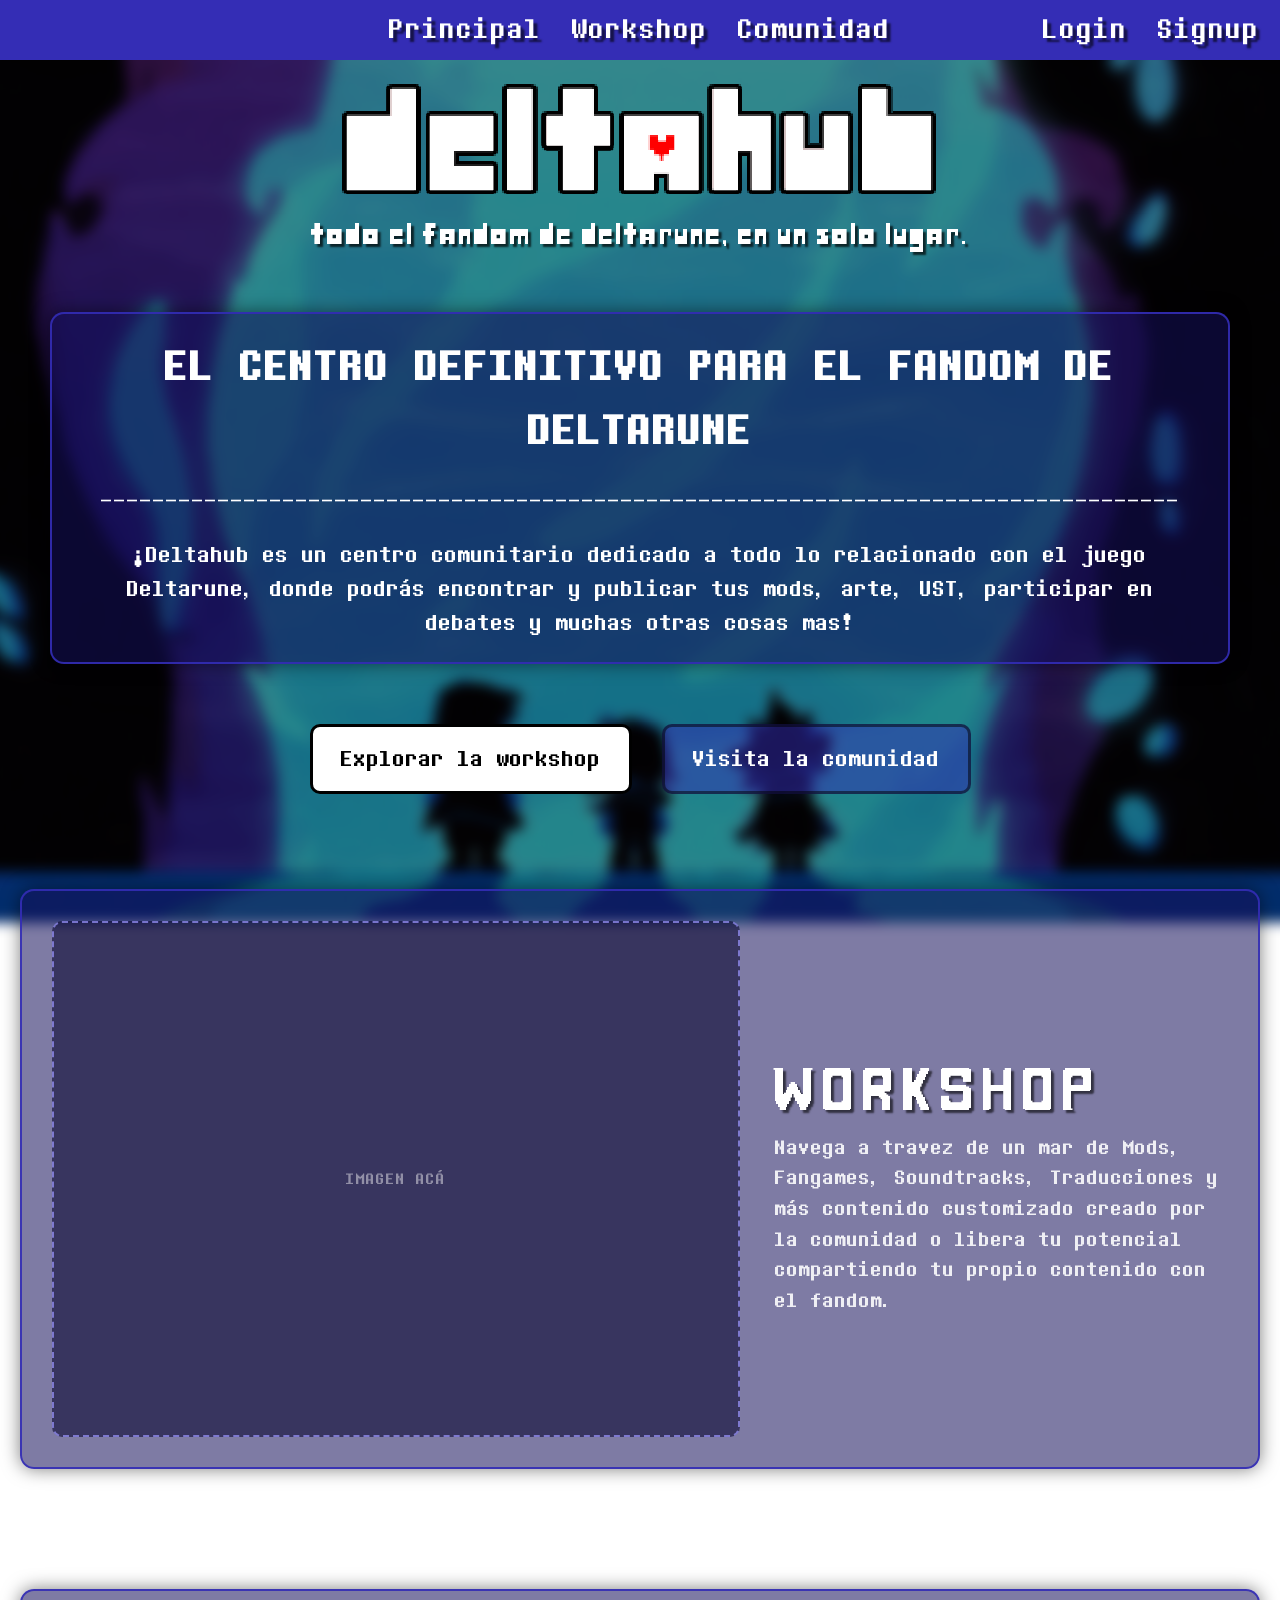
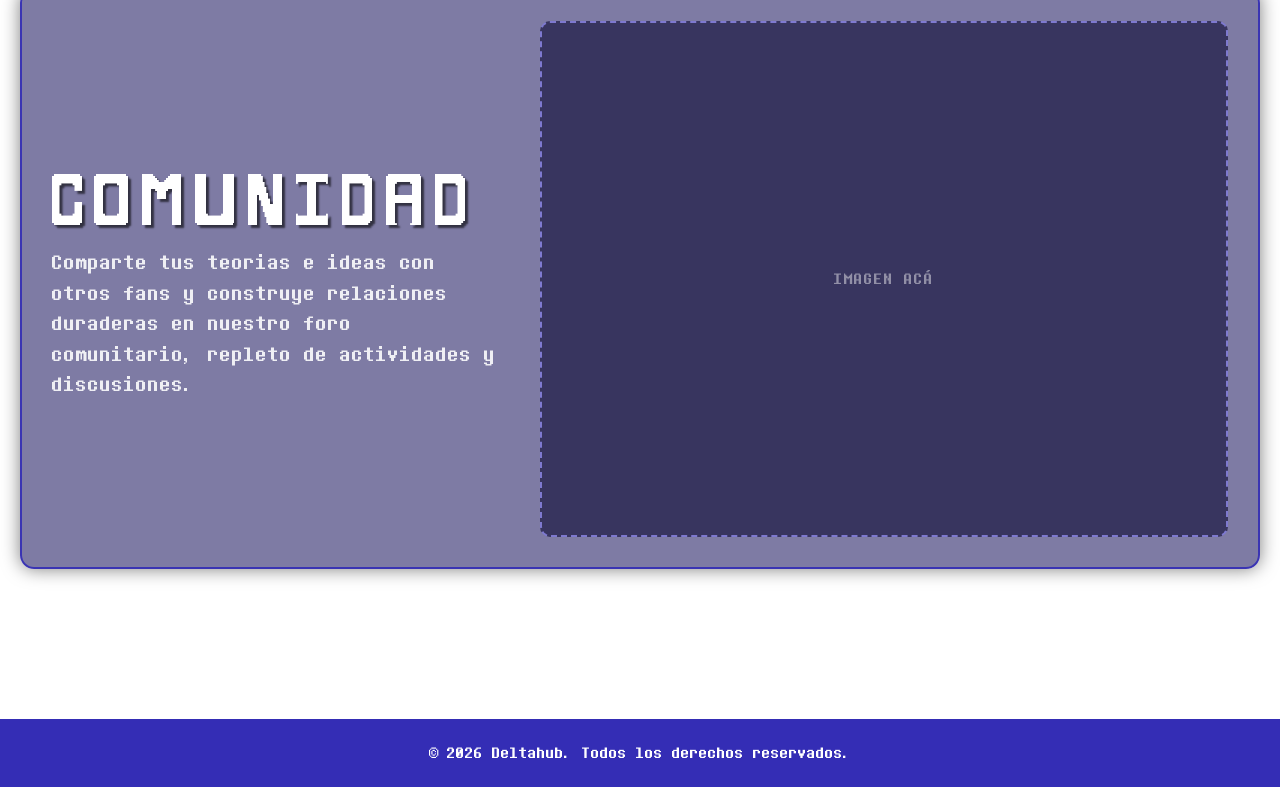
==== commit 603ca456: "Importantes mejoras a la interfaz de la pagina principal e index para la pestaña de comunidad linkea" ====
--- a/codigo/index.html
+++ b/codigo/index.html
@@ -19,7 +19,7 @@
         </a>
         <a href="" id="shadow">Principal</a>
         <a href="workshop.html" id="shadow">Workshop</a>
-        <a href="" id="shadow">Comunidad</a>
+        <a href="community.html" id="shadow">Comunidad</a>
         <div class="auth">
             <a href="login.html" id="shadow">Login</a>
             <a href="register.html" id="shadow">Signup</a>
@@ -31,11 +31,23 @@
 
         <div class="slogan"><h2>todo el fandom de deltarune, en un solo lugar.</h2></div>
 
-        <div class="titulos"><img src="/codigo/imagenes/Titulo 1.png" alt="Título Deltahub"></div>
+        <div class="info_main">
 
-        <div class="info_main">
-            <img class="inf_main_img" src="\codigo\imagenes\nol.webp" alt="nol">
-            <p>¡Deltahub es una comunidad dedicada a todo lo relacionado con el juego Deltarune, donde podrás encontrar y compartir contenido exclusivo, participar en debates y conectarte con otros fans!</p>
+            <h2>
+                EL CENTRO DEFINITIVO PARA EL FANDOM DE DELTARUNE
+            </h2>
+            <p>-----------------------------------------------------------------------------------</p>
+            <p>
+                ¡Deltahub es un centro comunitario dedicado a todo lo relacionado con el juego Deltarune,
+                donde podrás encontrar y publicar tus mods, arte, UST, participar en debates y
+                muchas otras cosas mas!
+            </p>
+
+        </div>
+
+        <div class="main_buttons">
+            <a href="workshop.html" class="boton">Explorar la workshop</a>
+            <a href="" class="boton2">Visita la comunidad</a>
         </div>
 
         <section class="features">
@@ -44,7 +56,10 @@
                 <div class="feature-img">IMAGEN ACÁ</div>
                 <div class="feature-text">
                     <h3><a href="workshop.html" style="color:inherit">WORKSHOP</a></h3>
-                    <p>Escribir acá una breve descripción de la sección workshop: qué tipo de contenido ofrecen y por qué la gente debería entrar.</p>
+                    <p>
+                        Navega a travez de un mar de Mods, Fangames, Soundtracks, Traducciones y más contenido customizado creado
+                        por la comunidad o libera tu potencial compartiendo tu propio contenido con el fandom.
+                    </p>
                 </div>
             </article>
 
@@ -52,7 +67,10 @@
                 <div class="feature-img">IMAGEN ACÁ</div>
                 <div class="feature-text">
                     <h3>COMUNIDAD</h3>
-                    <p>Escribir acá una breve descripción de la comunidad: cómo es participar, compartir creaciones y conectarse con otros fans.</p>
+                    <p>
+                    Comparte tus teorias e ideas con otros fans y construye relaciones duraderas en nuestro foro comunitario,
+                    repleto de actividades y discusiones.
+                    </p>
                 </div>
             </article>
 
--- a/codigo/style.css
+++ b/codigo/style.css
@@ -27,18 +27,6 @@
 
 }
 
-.logohome{
-    text-align: center;
-    margin-top: 70px;
-
-    img{
-        width: 50%;
-         image-rendering: pixelated;       /* Para Chrome, Edge y otros */
-         image-rendering: crisp-edges;      /* Para Firefox */
-
-    }
-
-}
 
 html, body{
     min-height: 100%; /* Con height se fija el sticky del header no funciona bien */
@@ -95,8 +83,21 @@
 
 }
 
+.logohome{
+    text-align: center;
+    
+
+    img{
+        width: 50%;
+         image-rendering: pixelated;       /* Para Chrome, Edge y otros */
+         image-rendering: crisp-edges;      /* Para Firefox */
+
+    }
+
+}
+
 .slogan{
-    margin-top: 10px;
+    margin-top: 0px;
     padding: 0 20px;
     text-align: center;
     color: rgb(255, 255, 255);
@@ -110,39 +111,26 @@
     }
 }
 
-.titulos{
-    margin-top: 45px;
+.info_main{
+    max-width: 1180px;
+    margin: 60px auto 60px auto;
+    padding: 22px 30px;
     text-align: center;
     color: rgb(255, 255, 255);
     font-family: 'Delta2';
-    font-size: 40px;
-
-    img{
-        width: 40%;
-        image-rendering: pixelated;       /* Para Chrome, Edge y otros */
-        image-rendering: crisp-edges;     /* Para Firefox */
-    }
-}
-
-.info_main{
-    max-width: 1180px;
-    margin: 40px auto 60px auto;
-    padding: 22px 30px;
-    background-color: rgba(20, 16, 90, 1);
-    border: 2px solid rgba(52, 45, 181, 0.9);
-    box-shadow: 0 0 18px rgba(0, 0, 0, 0.5);
-    text-align: center;
-    color: rgb(255, 255, 255);
-    font-family: 'Delta2';
     font-size: 25px;
     line-height: 1.7;
+    background-color: rgba(20, 16, 90, 0.55);
+    border: 2px solid rgba(52, 45, 181, 0.9);
     border-radius: 14px;
+    box-shadow: 0 0 18px rgba(0, 0, 0, 0.5);
 
 
     p{
         width: 100%;
-        margin-top: 10px;
-        margin-bottom: 10px;
+        margin: 20px auto auto auto;
+        font-size: 20px;
+        max-width: 100%;
     }
 }
 
@@ -152,6 +140,64 @@
         border-radius: 14px;
         border: 2px solid rgba(52, 45, 181, 0.9);
 }
+
+.main_buttons{
+    display: flex;
+    justify-content: center;
+    gap: 30px;
+    margin-top: 60px;
+    margin-bottom: 95px;
+
+    .boton{
+        padding: 12px 28px;
+        background-color: rgb(255, 255, 255);
+        border-radius: 10px;
+        border: 3px solid rgb(0, 0, 0);
+        color: rgb(0, 0, 0);
+        font-family: 'Delta2';
+        font-size: 20px;
+        transition-duration: 50ms;
+        cursor: url("/codigo/cursores/pointer_kris.gif"), auto;
+    }
+
+    .boton2{
+        padding: 12px 28px;
+        background-color: rgba(52, 45, 181, 0.5);
+        border-radius: 10px;
+        border: 3px solid rgba(0, 0, 0, 0.5);
+        color: white;
+        font-family: 'Delta2';
+        font-size: 20px;
+        transition-duration: 50ms;
+        cursor: url("/codigo/cursores/pointer_kris.gif"), auto;
+    }
+
+    .boton:hover{
+        transform: scale(1.05);
+        background-color: rgb(228, 228, 228);
+    }
+
+    .boton2:hover{
+        transform: scale(1.05);
+        background-color: rgb(66, 58, 220);
+    }
+}
+
+.titulos{
+    margin-top: 80px;
+    text-align: center;
+    color: rgb(255, 255, 255);
+    font-family: 'Delta2';
+    font-size: 40px;
+
+    img{
+        width: 40%;
+        image-rendering: pixelated;       /* Para Chrome, Edge y otros */
+        image-rendering: crisp-edges;     /* Para Firefox */
+    }
+}
+
+
 
 /* ===== Footer ===== */
 footer{
@@ -172,7 +218,7 @@
     display: flex;
     flex-direction: column;
     gap: 40px;
-    max-width: 1150px;
+    max-width: 1550px;
     margin: 0 auto 70px auto;
     padding: 0 20px;
 }
@@ -188,6 +234,7 @@
     box-shadow: 0 0 18px rgba(0, 0, 0, 0.5);
     color: rgb(255, 255, 255);
     transition-duration: 100ms;
+    margin-bottom: 80px;
 
     &:hover{
         transform: scale(1.01);
@@ -201,11 +248,11 @@
 }
 
 .feature-img{
-    flex: 0 0 45%;
+    flex: 1 1 20%;
     display: flex;
     align-items: center;
     justify-content: center;
-    aspect-ratio: 16 / 10;
+    aspect-ratio: 16 / 12;
     border-radius: 10px;
     background-color: rgba(10, 8, 50, 0.6);
     border: 2px dashed rgba(157, 151, 255, 0.7);
@@ -230,9 +277,13 @@
     text-align: left;
 }
 
+.feature-card a{
+    font-size: 50px;
+}
+
 .feature-card h3{
     font-family: Mercy;
-    font-size: 32px;
+    font-size: 60px;
     font-weight: normal;
     letter-spacing: 1px;
     margin-bottom: 12px;
@@ -241,7 +292,7 @@
 
 .feature-card p{
     font-family: 'Delta2';
-    font-size: 16px;
+    font-size: 18px;
     line-height: 1.7;
     color: rgba(255, 255, 255, 0.88);
 }
